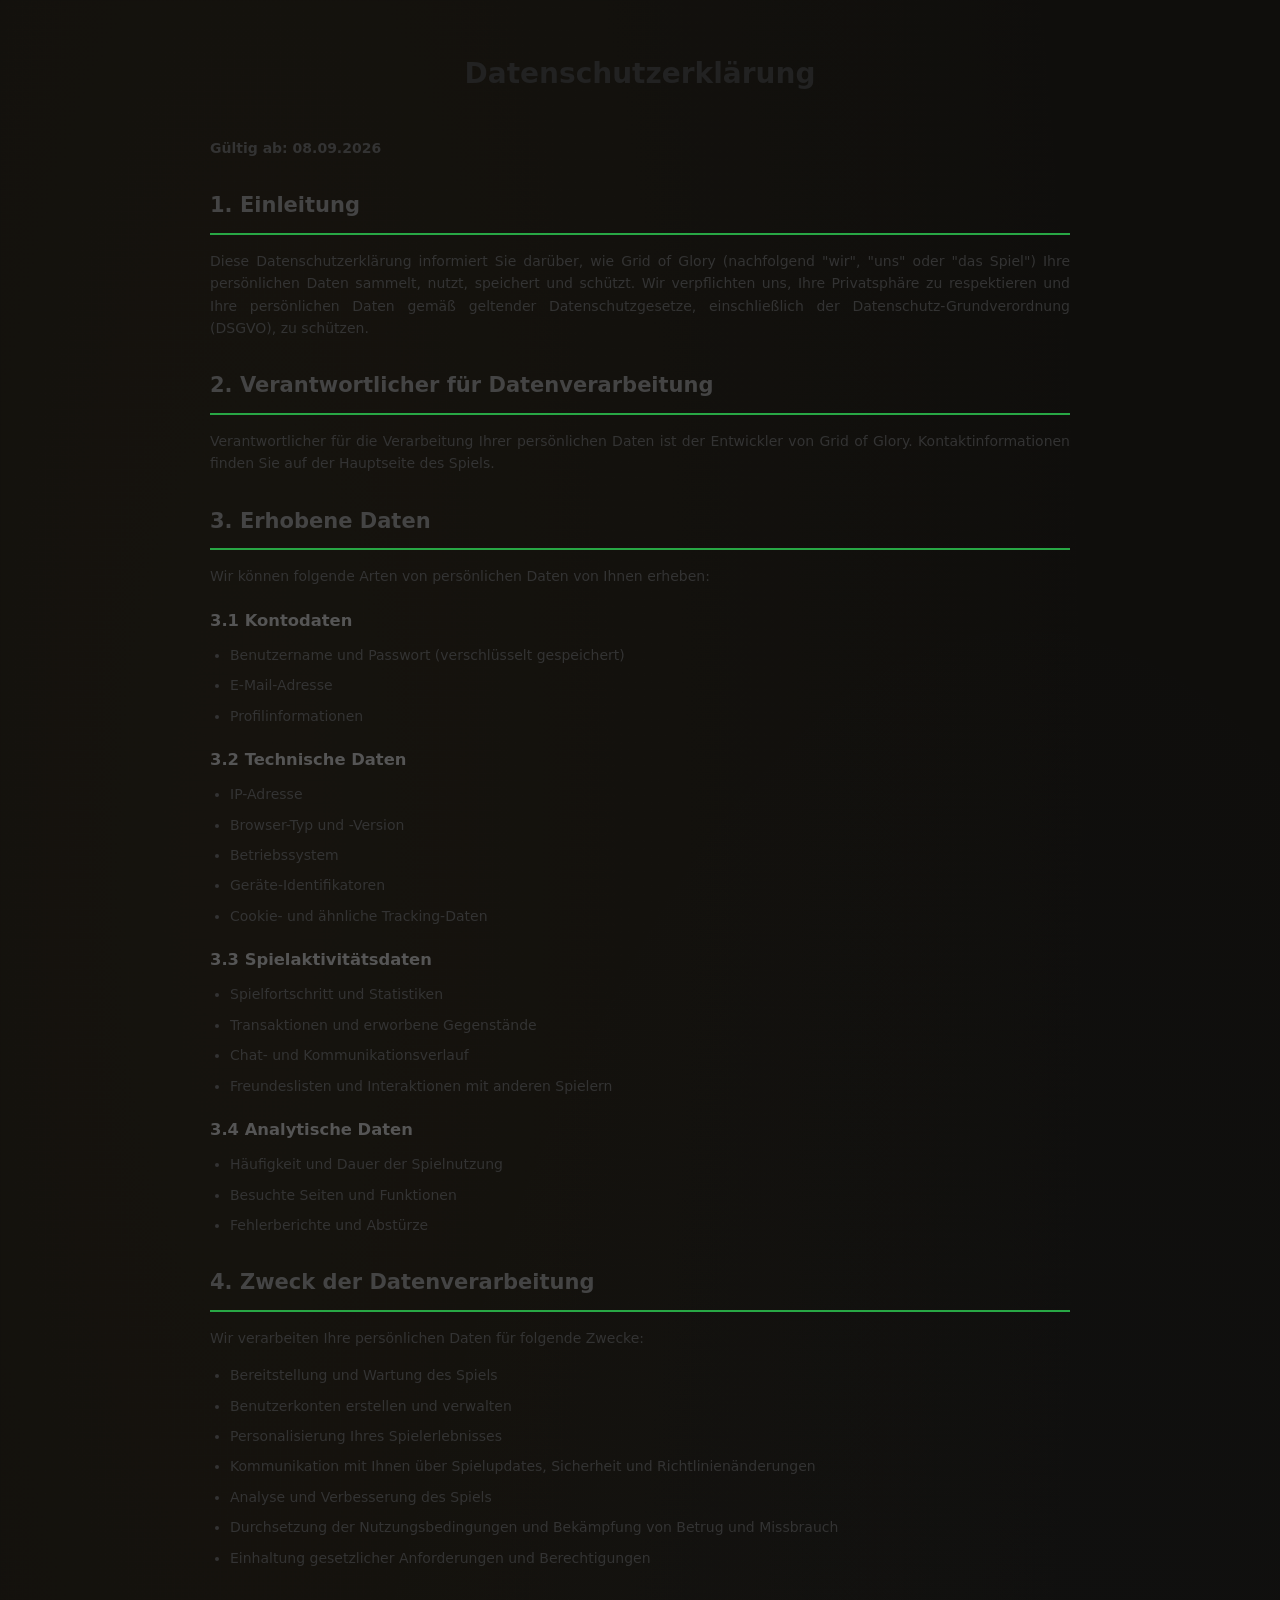
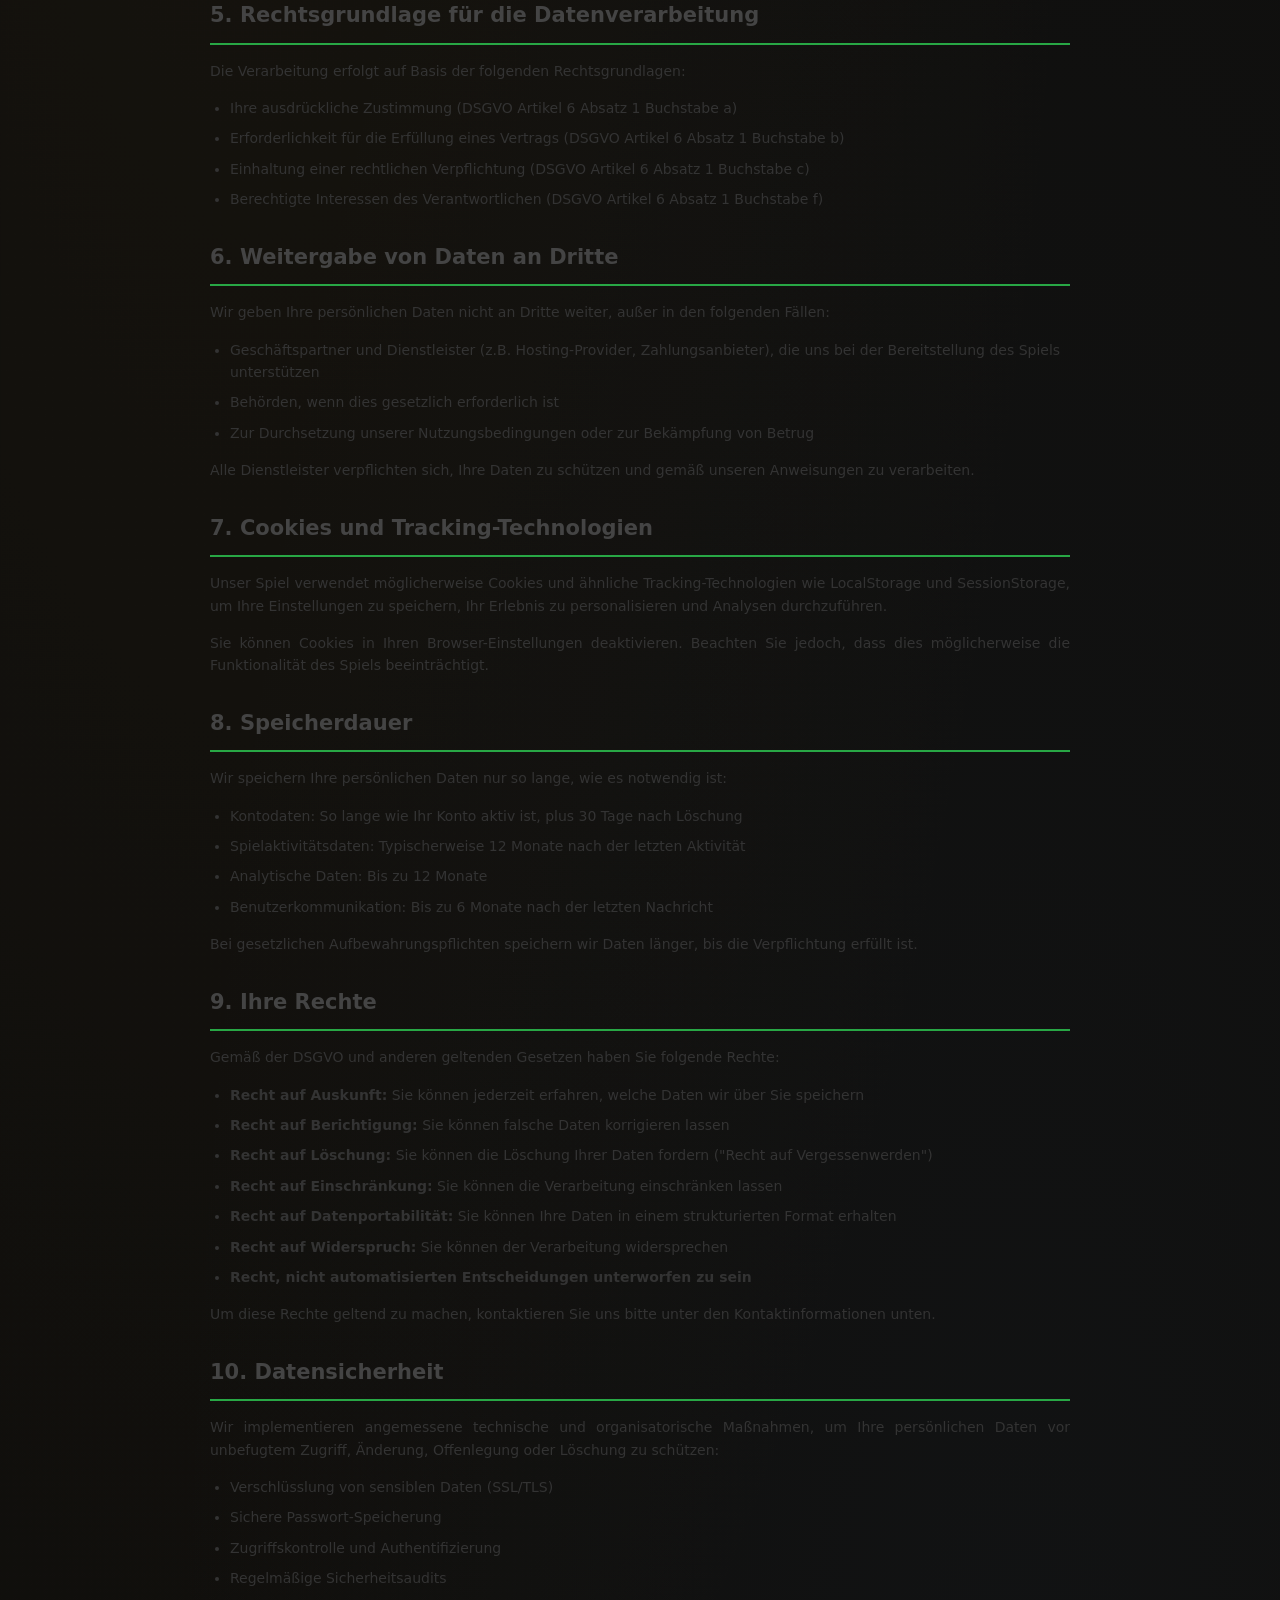
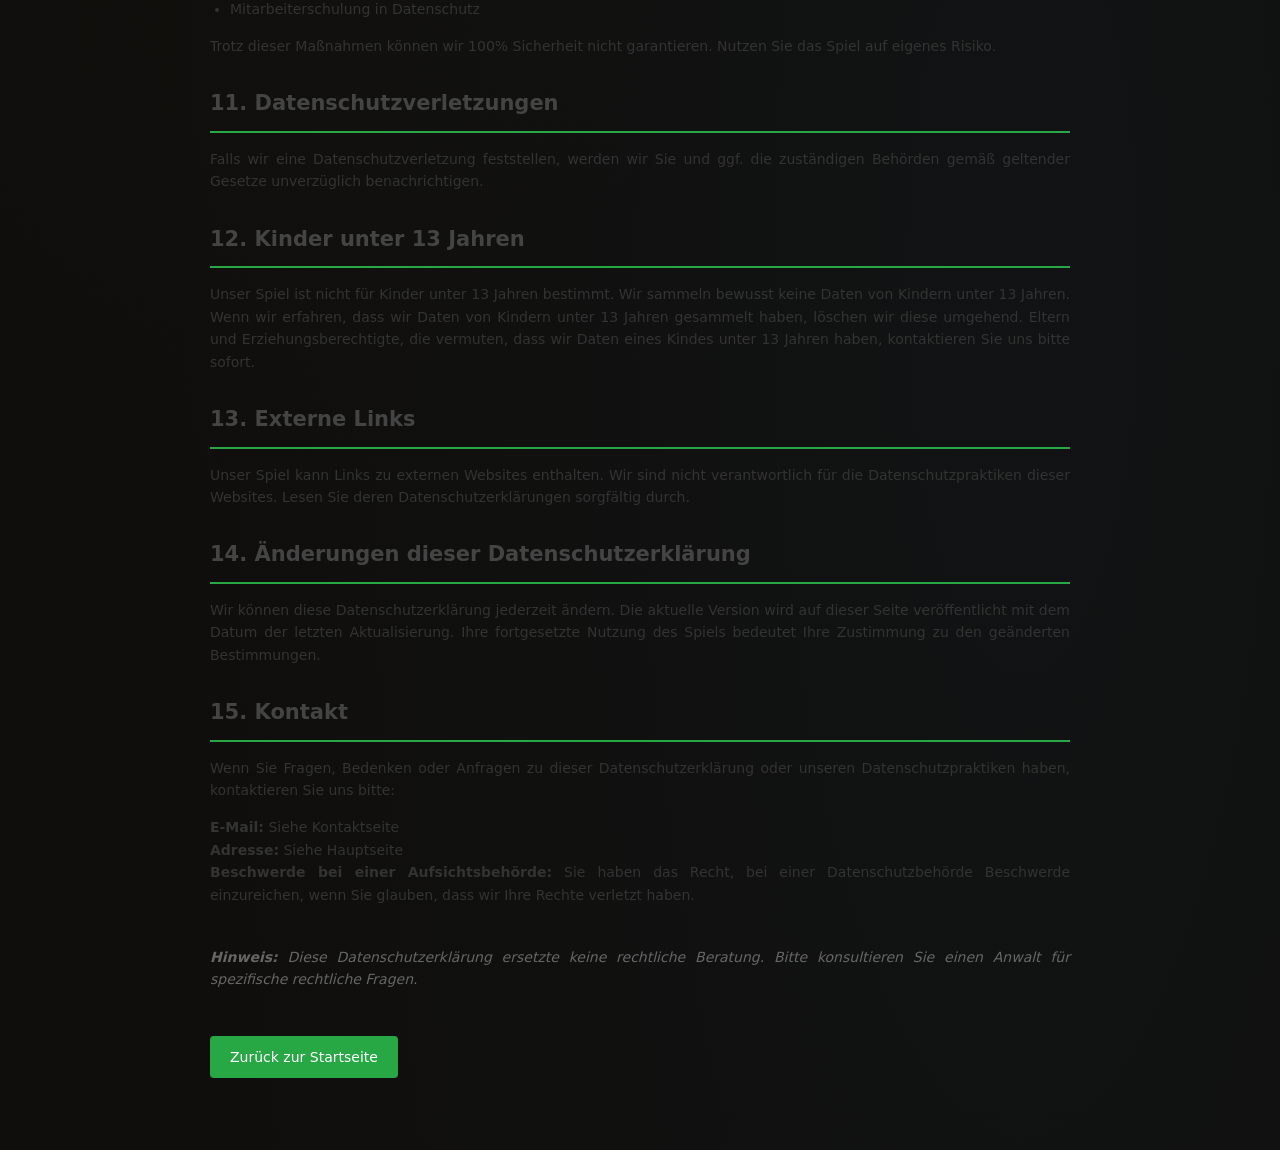
==== datenschutz.html @ 7dffd203 "Datenschutz- und Nutzungsbedingungen hinzugefügt" ====
<!DOCTYPE html>
<html lang="de">
<head>
    <meta charset="UTF-8">
    <meta name="viewport" content="width=device-width, initial-scale=1.0">
    <title>Datenschutz - Grid of Glory</title>
    <link rel="stylesheet" href="style.css">
    <style>
        .privacy-container {
            max-width: 900px;
            margin: 0 auto;
            padding: 40px 20px;
            line-height: 1.6;
            color: #333;
        }
        .privacy-container h1 {
            text-align: center;
            margin-bottom: 40px;
            color: #222;
        }
        .privacy-container h2 {
            margin-top: 30px;
            margin-bottom: 15px;
            color: #444;
            border-bottom: 2px solid #28a745;
            padding-bottom: 10px;
        }
        .privacy-container h3 {
            margin-top: 20px;
            margin-bottom: 10px;
            color: #555;
        }
        .privacy-container p {
            margin-bottom: 15px;
            text-align: justify;
        }
        .privacy-container ul {
            margin-left: 20px;
            margin-bottom: 15px;
        }
        .privacy-container li {
            margin-bottom: 8px;
        }
        .back-link {
            display: inline-block;
            margin-top: 30px;
            padding: 10px 20px;
            background-color: #28a745;
            color: white;
            text-decoration: none;
            border-radius: 4px;
            text-align: center;
        }
        .back-link:hover {
            background-color: #218838;
        }
    </style>
</head>
<body>
    <div class="privacy-container">
        <h1>Datenschutzerklärung</h1>
        <p><strong>Gültig ab: 08.09.2026</strong></p>

        <h2>1. Einleitung</h2>
        <p>
            Diese Datenschutzerklärung informiert Sie darüber, wie Grid of Glory (nachfolgend "wir", "uns" oder "das Spiel") 
            Ihre persönlichen Daten sammelt, nutzt, speichert und schützt. Wir verpflichten uns, Ihre Privatsphäre zu 
            respektieren und Ihre persönlichen Daten gemäß geltender Datenschutzgesetze, einschließlich der 
            Datenschutz-Grundverordnung (DSGVO), zu schützen.
        </p>

        <h2>2. Verantwortlicher für Datenverarbeitung</h2>
        <p>
            Verantwortlicher für die Verarbeitung Ihrer persönlichen Daten ist der Entwickler von Grid of Glory. 
            Kontaktinformationen finden Sie auf der Hauptseite des Spiels.
        </p>

        <h2>3. Erhobene Daten</h2>
        <p>Wir können folgende Arten von persönlichen Daten von Ihnen erheben:</p>

        <h3>3.1 Kontodaten</h3>
        <ul>
            <li>Benutzername und Passwort (verschlüsselt gespeichert)</li>
            <li>E-Mail-Adresse</li>
            <li>Profilinformationen</li>
        </ul>

        <h3>3.2 Technische Daten</h3>
        <ul>
            <li>IP-Adresse</li>
            <li>Browser-Typ und -Version</li>
            <li>Betriebssystem</li>
            <li>Geräte-Identifikatoren</li>
            <li>Cookie- und ähnliche Tracking-Daten</li>
        </ul>

        <h3>3.3 Spielaktivitätsdaten</h3>
        <ul>
            <li>Spielfortschritt und Statistiken</li>
            <li>Transaktionen und erworbene Gegenstände</li>
            <li>Chat- und Kommunikationsverlauf</li>
            <li>Freundeslisten und Interaktionen mit anderen Spielern</li>
        </ul>

        <h3>3.4 Analytische Daten</h3>
        <ul>
            <li>Häufigkeit und Dauer der Spielnutzung</li>
            <li>Besuchte Seiten und Funktionen</li>
            <li>Fehlerberichte und Abstürze</li>
        </ul>

        <h2>4. Zweck der Datenverarbeitung</h2>
        <p>Wir verarbeiten Ihre persönlichen Daten für folgende Zwecke:</p>
        <ul>
            <li>Bereitstellung und Wartung des Spiels</li>
            <li>Benutzerkonten erstellen und verwalten</li>
            <li>Personalisierung Ihres Spielerlebnisses</li>
            <li>Kommunikation mit Ihnen über Spielupdates, Sicherheit und Richtlinienänderungen</li>
            <li>Analyse und Verbesserung des Spiels</li>
            <li>Durchsetzung der Nutzungsbedingungen und Bekämpfung von Betrug und Missbrauch</li>
            <li>Einhaltung gesetzlicher Anforderungen und Berechtigungen</li>
        </ul>

        <h2>5. Rechtsgrundlage für die Datenverarbeitung</h2>
        <p>Die Verarbeitung erfolgt auf Basis der folgenden Rechtsgrundlagen:</p>
        <ul>
            <li>Ihre ausdrückliche Zustimmung (DSGVO Artikel 6 Absatz 1 Buchstabe a)</li>
            <li>Erforderlichkeit für die Erfüllung eines Vertrags (DSGVO Artikel 6 Absatz 1 Buchstabe b)</li>
            <li>Einhaltung einer rechtlichen Verpflichtung (DSGVO Artikel 6 Absatz 1 Buchstabe c)</li>
            <li>Berechtigte Interessen des Verantwortlichen (DSGVO Artikel 6 Absatz 1 Buchstabe f)</li>
        </ul>

        <h2>6. Weitergabe von Daten an Dritte</h2>
        <p>
            Wir geben Ihre persönlichen Daten nicht an Dritte weiter, außer in den folgenden Fällen:
        </p>
        <ul>
            <li>Geschäftspartner und Dienstleister (z.B. Hosting-Provider, Zahlungsanbieter), die uns bei der Bereitstellung des Spiels unterstützen</li>
            <li>Behörden, wenn dies gesetzlich erforderlich ist</li>
            <li>Zur Durchsetzung unserer Nutzungsbedingungen oder zur Bekämpfung von Betrug</li>
        </ul>
        <p>
            Alle Dienstleister verpflichten sich, Ihre Daten zu schützen und gemäß unseren Anweisungen zu verarbeiten.
        </p>

        <h2>7. Cookies und Tracking-Technologien</h2>
        <p>
            Unser Spiel verwendet möglicherweise Cookies und ähnliche Tracking-Technologien wie LocalStorage und SessionStorage, 
            um Ihre Einstellungen zu speichern, Ihr Erlebnis zu personalisieren und Analysen durchzuführen.
        </p>
        <p>
            Sie können Cookies in Ihren Browser-Einstellungen deaktivieren. Beachten Sie jedoch, dass dies möglicherweise 
            die Funktionalität des Spiels beeinträchtigt.
        </p>

        <h2>8. Speicherdauer</h2>
        <p>
            Wir speichern Ihre persönlichen Daten nur so lange, wie es notwendig ist:
        </p>
        <ul>
            <li>Kontodaten: So lange wie Ihr Konto aktiv ist, plus 30 Tage nach Löschung</li>
            <li>Spielaktivitätsdaten: Typischerweise 12 Monate nach der letzten Aktivität</li>
            <li>Analytische Daten: Bis zu 12 Monate</li>
            <li>Benutzerkommunikation: Bis zu 6 Monate nach der letzten Nachricht</li>
        </ul>
        <p>
            Bei gesetzlichen Aufbewahrungspflichten speichern wir Daten länger, bis die Verpflichtung erfüllt ist.
        </p>

        <h2>9. Ihre Rechte</h2>
        <p>
            Gemäß der DSGVO und anderen geltenden Gesetzen haben Sie folgende Rechte:
        </p>
        <ul>
            <li><strong>Recht auf Auskunft:</strong> Sie können jederzeit erfahren, welche Daten wir über Sie speichern</li>
            <li><strong>Recht auf Berichtigung:</strong> Sie können falsche Daten korrigieren lassen</li>
            <li><strong>Recht auf Löschung:</strong> Sie können die Löschung Ihrer Daten fordern ("Recht auf Vergessenwerden")</li>
            <li><strong>Recht auf Einschränkung:</strong> Sie können die Verarbeitung einschränken lassen</li>
            <li><strong>Recht auf Datenportabilität:</strong> Sie können Ihre Daten in einem strukturierten Format erhalten</li>
            <li><strong>Recht auf Widerspruch:</strong> Sie können der Verarbeitung widersprechen</li>
            <li><strong>Recht, nicht automatisierten Entscheidungen unterworfen zu sein</strong></li>
        </ul>
        <p>
            Um diese Rechte geltend zu machen, kontaktieren Sie uns bitte unter den Kontaktinformationen unten.
        </p>

        <h2>10. Datensicherheit</h2>
        <p>
            Wir implementieren angemessene technische und organisatorische Maßnahmen, um Ihre persönlichen Daten 
            vor unbefugtem Zugriff, Änderung, Offenlegung oder Löschung zu schützen:
        </p>
        <ul>
            <li>Verschlüsslung von sensiblen Daten (SSL/TLS)</li>
            <li>Sichere Passwort-Speicherung</li>
            <li>Zugriffskontrolle und Authentifizierung</li>
            <li>Regelmäßige Sicherheitsaudits</li>
            <li>Mitarbeiterschulung in Datenschutz</li>
        </ul>
        <p>
            Trotz dieser Maßnahmen können wir 100% Sicherheit nicht garantieren. Nutzen Sie das Spiel auf eigenes Risiko.
        </p>

        <h2>11. Datenschutzverletzungen</h2>
        <p>
            Falls wir eine Datenschutzverletzung feststellen, werden wir Sie und ggf. die zuständigen Behörden 
            gemäß geltender Gesetze unverzüglich benachrichtigen.
        </p>

        <h2>12. Kinder unter 13 Jahren</h2>
        <p>
            Unser Spiel ist nicht für Kinder unter 13 Jahren bestimmt. Wir sammeln bewusst keine Daten von Kindern unter 13 Jahren. 
            Wenn wir erfahren, dass wir Daten von Kindern unter 13 Jahren gesammelt haben, löschen wir diese umgehend. 
            Eltern und Erziehungsberechtigte, die vermuten, dass wir Daten eines Kindes unter 13 Jahren haben, 
            kontaktieren Sie uns bitte sofort.
        </p>

        <h2>13. Externe Links</h2>
        <p>
            Unser Spiel kann Links zu externen Websites enthalten. Wir sind nicht verantwortlich für die Datenschutzpraktiken 
            dieser Websites. Lesen Sie deren Datenschutzerklärungen sorgfältig durch.
        </p>

        <h2>14. Änderungen dieser Datenschutzerklärung</h2>
        <p>
            Wir können diese Datenschutzerklärung jederzeit ändern. Die aktuelle Version wird auf dieser Seite veröffentlicht 
            mit dem Datum der letzten Aktualisierung. Ihre fortgesetzte Nutzung des Spiels bedeutet Ihre Zustimmung 
            zu den geänderten Bestimmungen.
        </p>

        <h2>15. Kontakt</h2>
        <p>
            Wenn Sie Fragen, Bedenken oder Anfragen zu dieser Datenschutzerklärung oder unseren Datenschutzpraktiken haben, 
            kontaktieren Sie uns bitte:
        </p>
        <p>
            <strong>E-Mail:</strong> Siehe Kontaktseite<br>
            <strong>Adresse:</strong> Siehe Hauptseite<br>
            <strong>Beschwerde bei einer Aufsichtsbehörde:</strong> Sie haben das Recht, bei einer Datenschutzbehörde 
            Beschwerde einzureichen, wenn Sie glauben, dass wir Ihre Rechte verletzt haben.
        </p>

        <p style="margin-top: 40px; font-style: italic; color: #666;">
            <strong>Hinweis:</strong> Diese Datenschutzerklärung ersetzte keine rechtliche Beratung. 
            Bitte konsultieren Sie einen Anwalt für spezifische rechtliche Fragen.
        </p>

        <a href="index.html" class="back-link">Zurück zur Startseite</a>
    </div>
</body>
</html>
---- style.css ----
/* ═══════════════════════════════════════════════════════
   GRID OF GLORY — style.css
   Dark Fantasy Theme, Mobile-First
════════════════════════════════════════════════════════ */

/* ── RESET & BASE ─────────────────────────────────────── */
*, *::before, *::after {
  box-sizing: border-box;
  margin: 0;
  padding: 0;
}

html, body {
  min-height: 100vh;
  background: #0f0e0c;
  background-image:
    radial-gradient(ellipse at 20% 20%, rgba(200,151,58,0.04) 0%, transparent 60%),
    radial-gradient(ellipse at 80% 80%, rgba(58,96,144,0.06) 0%, transparent 60%);
  color: #e8e0d0;
  font-family: 'Segoe UI', system-ui, -apple-system, sans-serif;
  font-size: 14px;
  line-height: 1.5;
}

body {
  padding: 12px;
  padding-bottom: 32px;
}

h2.sr-only {
  position: absolute; width: 1px; height: 1px;
  overflow: hidden; clip: rect(0,0,0,0);
}


/* ═══════════════════════════════════════════════════════
   CARDS & LAYOUT
════════════════════════════════════════════════════════ */

.card {
  background: #1a1814;
  border: 1px solid #3a3630;
  border-radius: 14px;
  padding: 14px 16px;
  box-shadow: 0 2px 8px rgba(0,0,0,0.4);
}

.card h3 {
  font-size: 12px;
  font-weight: 600;
  text-transform: uppercase;
  letter-spacing: 0.08em;
  color: #c8973a;
  margin-bottom: 8px;
}

.layout {
  display: flex;
  gap: 12px;
  align-items: flex-start;
  flex-wrap: wrap;
}

.left-col {
  display: flex;
  flex-direction: column;
  gap: 10px;
  flex: 0 0 auto;
}

.sidebar {
  flex: 1 1 220px;
  min-width: 200px;
  max-width: 300px;
  display: flex;
  flex-direction: column;
  gap: 10px;
}

/* Mobile: sidebar unter dem Brett */
@media (max-width: 680px) {
  .layout { flex-direction: column; }
  .sidebar { max-width: 100%; width: 100%; }
  .left-col { width: 100%; align-items: center; }
}

.sr-row {
  display: flex;
  justify-content: space-between;
  align-items: center;
  font-size: 11px;
  color: #9a9080;
  padding: 3px 0;
  border-bottom: 1px solid rgba(255,255,255,0.03);
}
.sr-row:last-child { border-bottom: none; }
.sr-row span:last-child {
  color: #e8e0d0;
  font-weight: 500;
}


/* ═══════════════════════════════════════════════════════
   BOARD
════════════════════════════════════════════════════════ */

#board-wrap {
  line-height: 0;
  border-radius: 8px;
  overflow: hidden;
  box-shadow: 0 4px 24px rgba(0,0,0,0.6);
  border: 2px solid #4a4540;
}

.board-grid {
  display: inline-grid;
}

.cell {
  width: 40px;
  height: 40px;
  display: flex;
  align-items: center;
  justify-content: center;
  cursor: pointer;
  position: relative;
  font-size: 16px;
  user-select: none;
  transition: filter 0.1s;
}

/* Mobile: kleinere Zellen */
@media (max-width: 480px) {
  .cell { width: 32px; height: 32px; font-size: 13px; }
}

.cell.c-light { background: #2a2620; }
.cell.c-dark  { background: #221e18; }

.cell.t-wall  { background: #111 !important; cursor: default; }
.cell.t-cover { background: #1a3020 !important; }
.cell.t-water { background: #0e2035 !important; cursor: default; }

.cell.hl-move { background: #1a2e45 !important; box-shadow: inset 0 0 0 1.5px #3a6090; }
.cell.hl-atk  { background: #3a1a1a !important; box-shadow: inset 0 0 0 1.5px #c04040; }
.cell.hl-sel  { box-shadow: inset 0 0 0 2.5px #c8973a !important; z-index: 2; }

/* DEPLOYMENT ZONES */
.cell.deployment-zone-a { background: rgba(58, 96, 144, 0.2) !important; }
.cell.deployment-zone-b { background: rgba(192, 64, 64, 0.2) !important; }

.cell:hover:not(.t-wall):not(.t-water) { filter: brightness(1.3); }

/* Unit circle */
.unit {
  width: 30px;
  height: 30px;
  border-radius: 50%;
  display: flex;
  align-items: center;
  justify-content: center;
  font-size: 14px;
  border: 2px solid;
  position: relative;
  box-shadow: 0 2px 6px rgba(0,0,0,0.5);
  transition: transform 0.15s;
}
@media (max-width: 480px) {
  .unit { width: 24px; height: 24px; font-size: 11px; }
}
.unit.spent { opacity: .35; filter: grayscale(0.5); }

.hp-bar {
  position: absolute;
  bottom: -5px;
  left: 50%;
  transform: translateX(-50%);
  width: 26px;
  height: 3px;
  background: rgba(0,0,0,0.5);
  border-radius: 2px;
  overflow: hidden;
}
@media (max-width: 480px) {
  .hp-bar { width: 20px; bottom: -4px; }
}
.hp-fill {
  height: 100%;
  background: linear-gradient(90deg, #4a7a3a, #6aaa5a);
  border-radius: 2px;
  transition: width .3s;
}


/* ═══════════════════════════════════════════════════════
   BUTTONS
════════════════════════════════════════════════════════ */

.big-btn {
  width: 100%;
  padding: 12px 16px;
  border-radius: 8px;
  border: 1px solid transparent;
  color: #fff;
  font-size: 13px;
  font-weight: 600;
  cursor: pointer;
  margin-top: 8px;
  letter-spacing: 0.02em;
  transition: filter 0.15s, transform 0.1s;
  text-shadow: 0 1px 2px rgba(0,0,0,0.4);
}
.big-btn:hover:not(:disabled) { filter: brightness(1.1); transform: translateY(-1px); }
.big-btn:active:not(:disabled) { transform: translateY(0); }
.big-btn:disabled { opacity: .35; cursor: default; }

.pb {
  font-size: 12px;
  padding: 10px 14px;
  border-radius: 8px;
  border: 1.5px solid #4a4540;
  background: #211f1a;
  color: #9a9080;
  cursor: pointer;
  transition: all 0.15s;
  font-weight: 600;
  flex: 1;
  text-transform: uppercase;
  letter-spacing: 0.05em;
  box-shadow: 0 2px 6px rgba(0,0,0,0.3);
}
.pb:hover:not(:disabled) {
  background: #2a2820;
  border-color: #9a9080;
  color: #e8e0d0;
  transform: translateY(-2px);
  box-shadow: 0 4px 12px rgba(0,0,0,0.5);
}
.pb.active {
  background: linear-gradient(135deg, rgba(58,96,144,0.4), rgba(58,96,144,0.2));
  color: #e8b84a;
  border-color: #5080b0;
  box-shadow: 0 4px 12px rgba(58,96,144,0.4);
  font-weight: 700;
}
.pb.active:hover:not(:disabled) {
  background: linear-gradient(135deg, rgba(58,96,144,0.5), rgba(58,96,144,0.3));
  box-shadow: 0 6px 16px rgba(58,96,144,0.5);
}
.pb:disabled { opacity: .35; cursor: default; }

.act-btn {
  width: 100%;
  padding: 8px 10px;
  border-radius: 8px;
  border: 1px solid #3a3630;
  background: #211f1a;
  color: #e8e0d0;
  font-size: 11px;
  cursor: pointer;
  text-align: left;
  margin-bottom: 4px;
  display: block;
  transition: all 0.15s;
  line-height: 1.4;
}
.act-btn:hover:not(:disabled) {
  background: #2a2820;
  border-color: #4a4540;
}
.act-btn:disabled { opacity: .35; cursor: default; }
.act-btn.atk {
  border-color: rgba(192,64,64,0.4);
  color: #e07060;
}
.act-btn.atk:hover {
  background: rgba(192,64,64,0.12);
  border-color: #c04040;
}
.act-btn.roll-a {
  background: linear-gradient(135deg, #8a2020, #c04040);
  color: #fff;
  border-color: #c04040;
  font-weight: 600;
  font-size: 13px;
  padding: 14px 12px;
  margin-bottom: 8px;
  text-align: center;
  box-shadow: 0 4px 12px rgba(192,64,64,0.4);
  line-height: 1.3;
  animation: pulse-dice 2s infinite;
}
.act-btn.roll-a:hover:not(:disabled) {
  box-shadow: 0 6px 16px rgba(192,64,64,0.6);
  transform: translateY(-2px);
}
.act-btn.roll-d {
  background: linear-gradient(135deg, #1e3a5a, #3a6090);
  color: #fff;
  border-color: #3a6090;
  font-weight: 600;
  font-size: 13px;
  padding: 14px 12px;
  margin-bottom: 8px;
  text-align: center;
  box-shadow: 0 4px 12px rgba(58,96,144,0.4);
  line-height: 1.3;
  animation: pulse-dice 2s infinite;
}
.act-btn.roll-d:hover:not(:disabled) {
  box-shadow: 0 6px 16px rgba(58,96,144,0.6);
  transform: translateY(-2px);
}

@keyframes pulse-dice {
  0%, 100% { box-shadow: 0 4px 12px rgba(255,255,255,0.1); }
  50% { box-shadow: 0 4px 20px rgba(255,255,255,0.25); }
}


/* ═══════════════════════════════════════════════════════
   LOG
════════════════════════════════════════════════════════ */

.log-box {
  background: rgba(0,0,0,0.3);
  border: 1px solid #3a3630;
  border-radius: 8px;
  padding: 6px 8px;
  height: 110px;
  overflow-y: auto;
  font-size: 11px;
  scrollbar-width: thin;
  scrollbar-color: #4a4540 transparent;
}
.log-box::-webkit-scrollbar { width: 4px; }
.log-box::-webkit-scrollbar-thumb { background: #4a4540; border-radius: 2px; }

.le {
  padding: 2px 0;
  border-bottom: 1px solid rgba(255,255,255,0.03);
  line-height: 1.4;
}
.le:last-child { border-bottom: none; }
.le.hit { color: #e06050; }
.le.mov { color: #5080b0; }
.le.mis { color: #6a6058; }
.le.kil { color: #6aaa5a; font-weight: 600; }
.le.sys { color: #6a6058; font-style: italic; }
.le.cov { color: #50a080; }


/* ═══════════════════════════════════════════════════════
   SIDEBAR TABS
════════════════════════════════════════════════════════ */

.sidebar-tabs-container {
  padding: 0 !important;
  display: flex;
  flex-direction: column;
}

.sidebar-tabs {
  display: flex;
  gap: 2px;
  background: rgba(0,0,0,0.2);
  padding: 2px;
  border-radius: 8px 8px 0 0;
  border-bottom: 1px solid #3a3630;
}

.sidebar-tab {
  flex: 1;
  padding: 8px 12px;
  background: transparent;
  border: none;
  border-radius: 0;
  color: #6a6058;
  font-size: 11px;
  font-weight: 600;
  cursor: pointer;
  transition: all 0.15s;
  text-transform: uppercase;
  letter-spacing: 0.05em;
}
.sidebar-tab:hover {
  color: #e8e0d0;
  background: rgba(255,255,255,0.05);
}
.sidebar-tab.active {
  background: #1a1814;
  color: #c8973a;
  border-bottom: 2px solid #c8973a;
}

.sidebar-tab-content {
  display: none;
  padding: 12px 14px;
}
.sidebar-tab-content.active {
  display: block;
}

#unit-card h3,
#tab-actions h3,
#tab-log h3 {
  font-size: 11px;
  font-weight: 600;
  text-transform: uppercase;
  letter-spacing: 0.08em;
  color: #c8973a;
  margin-bottom: 6px;
}

/* Kompaktere Unit-Card Info */
#unit-card .sr-row {
  font-size: 10px;
  padding: 2px 0;
  margin-bottom: 2px;
}


/* ═══════════════════════════════════════════════════════
   BOTTOM ACTION BAR (Mobile)
════════════════════════════════════════════════════════ */

.bottom-action-bar {
  display: none;
  position: fixed;
  bottom: 0;
  left: 0;
  right: 0;
  background: linear-gradient(180deg, rgba(26,24,20,0.8), rgba(26,24,20,0.95));
  border-top: 2px solid #4a4540;
  backdrop-filter: blur(10px);
  padding: 8px 12px;
  z-index: 999;
  gap: 8px;
  flex-wrap: wrap;
}

@media (max-width: 680px) {
  .bottom-action-bar {
    display: flex;
  }
  body {
    padding-bottom: 100px;
  }
}

.action-icon-btn {
  flex: 1;
  min-width: 80px;
  padding: 10px 8px;
  border-radius: 8px;
  border: 1px solid #4a4540;
  background: #211f1a;
  color: #e8e0d0;
  font-size: 10px;
  font-weight: 600;
  cursor: pointer;
  display: flex;
  flex-direction: column;
  align-items: center;
  gap: 4px;
  transition: all 0.15s;
  text-transform: uppercase;
  letter-spacing: 0.05em;
}
.action-icon-btn:hover:not(:disabled) {
  background: #2a2820;
  transform: translateY(-2px);
  border-color: #3a3630;
}
.action-icon-btn:disabled {
  opacity: 0.4;
  cursor: default;
}
.action-icon-btn.primary {
  background: linear-gradient(135deg, #8a6520, #c8973a);
  border-color: #c8973a;
  font-weight: 700;
  font-size: 11px;
}
.action-icon-btn.primary:hover:not(:disabled) {
  background: linear-gradient(135deg, #9a7530, #d8a84a);
  border-color: #e8b84a;
}


/* ═══════════════════════════════════════════════════════
   DICE
════════════════════════════════════════════════════════ */

.dice-panel {
  background: rgba(0,0,0,0.3);
  border: 1px solid #3a3630;
  border-radius: 8px;
  padding: 10px;
  margin-bottom: 8px;
}
.dice-title {
  font-size: 11px;
  color: #9a9080;
  margin-bottom: 8px;
  line-height: 1.5;
}
.dice-row {
  display: flex;
  gap: 6px;
  flex-wrap: wrap;
  margin-bottom: 8px;
}
.die {
  width: 32px;
  height: 32px;
  border-radius: 6px;
  display: flex;
  align-items: center;
  justify-content: center;
  font-size: 16px;
  font-weight: 700;
  border: 1.5px solid #4a4540;
  background: #211f1a;
  color: #9a9080;
  box-shadow: inset 0 1px 0 rgba(255,255,255,0.05);
}
.die.ok {
  background: rgba(74,122,58,0.2);
  border-color: #4a7a3a;
  color: #6aaa5a;
}
.die.no {
  background: rgba(0,0,0,0.2);
  color: #6a6058;
}

.cov-badge {
  display: inline-block;
  background: rgba(80,160,128,0.15);
  color: #50a080;
  border: 1px solid rgba(80,160,128,0.3);
  border-radius: 4px;
  font-size: 10px;
  padding: 1px 6px;
  margin-left: 4px;
}


/* ═══════════════════════════════════════════════════════
   LEGEND
════════════════════════════════════════════════════════ */

.legend-row {
  display: flex;
  gap: 10px;
  flex-wrap: wrap;
  font-size: 10px;
  color: #9a9080;
  align-items: center;
}
.leg { display: flex; align-items: center; gap: 4px; }
.leg-sq {
  width: 12px; height: 12px;
  border-radius: 3px;
  border: 1px solid rgba(255,255,255,0.1);
}


/* ═══════════════════════════════════════════════════════
   PHASE BAR
════════════════════════════════════════════════════════ */

#phase-bar {
  display: flex;
  gap: 6px;
  margin-bottom: 12px;
}

/* Auf Mobile: Phase-Bar verstecken (Bottom Action Bar zeigt sie) */
@media (max-width: 680px) {
  #phase-bar {
    display: none;
  }
}

#turn-label {
  font-size: 13px;
  font-weight: 600;
}


/* ═══════════════════════════════════════════════════════
   LOBBY SCREEN
════════════════════════════════════════════════════════ */

#screen-lobby .card {
  max-width: 420px;
  margin: 0 auto;
}

#screen-lobby h3 {
  font-size: 22px;
  font-weight: 700;
  color: #e8b84a;
  text-shadow: 0 0 20px rgba(200,151,58,0.3);
  letter-spacing: 0.05em;
  margin-bottom: 4px !important;
  text-transform: none;
}

.lobby-subtitle {
  font-size: 12px;
  color: #6a6058;
  margin-bottom: 20px;
}

.lobby-divider {
  display: flex;
  align-items: center;
  gap: 10px;
  font-size: 11px;
  color: #6a6058;
  margin: 12px 0;
}
.lobby-divider::before,
.lobby-divider::after {
  content: '';
  flex: 1;
  height: 1px;
  background: #3a3630;
}

.join-row {
  display: flex;
  gap: 8px;
  margin-top: 4px;
}

#room-input {
  flex: 1;
  padding: 10px 12px;
  border-radius: 8px;
  border: 1px solid #4a4540;
  background: #2a2720;
  color: #e8e0d0;
  font-size: 14px;
  letter-spacing: 3px;
  text-transform: uppercase;
  font-weight: 600;
  outline: none;
  transition: border-color 0.2s;
}
#room-input:focus { border-color: #8a6520; }
#room-input::placeholder { letter-spacing: 1px; font-weight: 400; color: #6a6058; }

#join-error {
  margin-top: 8px;
  font-size: 12px;
  color: #e05050;
  padding: 6px 10px;
  background: rgba(192,64,64,0.1);
  border-radius: 8px;
  border: 1px solid rgba(192,64,64,0.2);
}


/* ═══════════════════════════════════════════════════════
   WAITING SCREENS
════════════════════════════════════════════════════════ */

#screen-waiting .card,
#screen-waiting-map .card {
  max-width: 420px;
  margin: 0 auto;
  text-align: center;
}

.room-code-box {
  background: rgba(0,0,0,0.3);
  border: 1px solid #4a4540;
  border-radius: 14px;
  padding: 20px;
  margin: 12px 0;
}

#waiting-code {
  font-size: 38px;
  font-weight: 800;
  letter-spacing: 8px;
  color: #e8b84a;
  font-family: 'Courier New', monospace;
  text-shadow: 0 0 20px rgba(200,151,58,0.4);
}

.wait-hint {
  font-size: 12px;
  color: #6a6058;
  margin-bottom: 12px;
}

.pulse-row {
  display: flex;
  align-items: center;
  justify-content: center;
  gap: 8px;
  font-size: 12px;
  color: #9a9080;
  margin: 12px 0;
}

.pulse-dot {
  width: 8px; height: 8px;
  border-radius: 50%;
  background: #6aaa5a;
  animation: pulse 1.5s infinite;
}

#waiting-map-factions {
  font-size: 15px;
  font-weight: 600;
  line-height: 1.8;
  margin-bottom: 12px;
}


/* ═══════════════════════════════════════════════════════
   FACTION SCREEN
════════════════════════════════════════════════════════ */

#screen-faction .card {
  max-width: 560px;
  margin: 0 auto;
}

.step-label {
  font-size: 11px;
  font-weight: 600;
  text-transform: uppercase;
  letter-spacing: 0.1em;
  color: #c8973a;
  margin-bottom: 10px;
}

.faction-grid {
  display: grid;
  grid-template-columns: 1fr 1fr;
  gap: 10px;
  margin-bottom: 12px;
}
@media (max-width: 480px) {
  .faction-grid { grid-template-columns: 1fr; }
}

.faction-card {
  border: 2px solid #3a3630;
  border-radius: 14px;
  padding: 12px;
  cursor: pointer;
  transition: border-color 0.15s, background 0.15s, transform 0.1s;
  background: #211f1a;
}
.faction-card:hover {
  border-color: #4a4540;
  transform: translateY(-1px);
}
.faction-card.selected {
  border-color: #c8973a;
  background: rgba(200,151,58,0.08);
}

.faction-name {
  font-size: 13px;
  font-weight: 700;
  margin-bottom: 3px;
  color: #e8e0d0;
}
.faction-desc {
  font-size: 10px;
  color: #9a9080;
  margin-bottom: 8px;
  line-height: 1.5;
}
.faction-trait {
  font-size: 10px;
  padding: 3px 8px;
  border-radius: 4px;
  display: inline-block;
  margin-bottom: 8px;
  font-weight: 500;
}
.roster-list {
  font-size: 10px;
  color: #6a6058;
  line-height: 1.7;
  border-top: 1px solid #3a3630;
  padding-top: 6px;
  margin-top: 4px;
}

.faction-progress {
  background: rgba(0,0,0,0.3);
  border: 1px solid #3a3630;
  border-radius: 8px;
  padding: 10px 14px;
  font-size: 12px;
  margin-bottom: 12px;
  line-height: 2;
}


/* ═══════════════════════════════════════════════════════
   MAP SCREEN
════════════════════════════════════════════════════════ */

#screen-map .card {
  max-width: 520px;
  margin: 0 auto;
}

.map-tab {
  font-size: 11px;
  padding: 5px 12px;
  border-radius: 8px;
  border: 1px solid #4a4540;
  background: #211f1a;
  color: #9a9080;
  cursor: pointer;
  margin-right: 4px;
  margin-bottom: 4px;
  transition: all 0.15s;
  font-weight: 500;
}
.map-tab.active {
  background: rgba(200,151,58,0.15);
  color: #e8b84a;
  border-color: #8a6520;
}

.tool-btn {
  font-size: 11px;
  padding: 5px 10px;
  border-radius: 8px;
  border: 1px solid #4a4540;
  background: #211f1a;
  color: #9a9080;
  cursor: pointer;
  margin-right: 4px;
  margin-bottom: 4px;
  transition: all 0.15s;
}
.tool-btn.active {
  border-color: #8a6520;
  background: rgba(200,151,58,0.15);
  color: #e8b84a;
}

.size-inp {
  width: 52px;
  padding: 4px 8px;
  border-radius: 8px;
  border: 1px solid #4a4540;
  background: #2a2720;
  color: #e8e0d0;
  font-size: 12px;
  outline: none;
}
.size-inp:focus { border-color: #8a6520; }

#map-step-label {
  font-size: 11px;
  font-weight: 600;
  text-transform: uppercase;
  letter-spacing: 0.1em;
  color: #c8973a;
  margin-bottom: 10px;
}


/* ═══════════════════════════════════════════════════════
   GAME SCREEN
════════════════════════════════════════════════════════ */

#screen-game {
  padding: 4px 0;
}

#btn-back {
  font-size: 11px;
  padding: 5px 12px;
  border-radius: 8px;
  border: 1px solid #4a4540;
  background: #211f1a;
  color: #9a9080;
  cursor: pointer;
  transition: all 0.15s;
}
#btn-back:hover {
  border-color: #c04040;
  color: #e05050;
}

#unit-card h3 {
  font-size: 13px;
  text-transform: none;
  letter-spacing: 0;
  color: #e8e0d0;
}

/* Terrain icons im Board */
.cell.t-wall::before   { content: '🧱'; font-size: 16px; }
.cell.t-cover::before  { content: '🌿'; font-size: 12px; opacity: 0.6; }
.cell.t-water::before  { content: '🌊'; font-size: 14px; }


/* ═══════════════════════════════════════════════════════
   ANIMATIONS
════════════════════════════════════════════════════════ */

@keyframes pulse {
  0%   { opacity: 1; transform: scale(1); }
  50%  { opacity: 0.4; transform: scale(1.4); }
  100% { opacity: 1; transform: scale(1); }
}

@keyframes fadeIn {
  from { opacity: 0; transform: translateY(8px); }
  to   { opacity: 1; transform: translateY(0); }
}

@keyframes spin {
  from { transform: rotate(0deg); }
  to   { transform: rotate(360deg); }
}

.card {
  animation: fadeIn 0.2s ease;
}


/* ═══════════════════════════════════════════════════════
   SCROLLBAR GLOBAL
════════════════════════════════════════════════════════ */

::-webkit-scrollbar { width: 6px; height: 6px; }
::-webkit-scrollbar-track { background: transparent; }
::-webkit-scrollbar-thumb { background: #4a4540; border-radius: 3px; }
::-webkit-scrollbar-thumb:hover { background: #5a5550; }


/* ═══════════════════════════════════════════════════════
   TEAM BUILDER SCREEN
════════════════════════════════════════════════════════ */

#screen-teambuilder .card {
  max-width: 100%;
}

.teambuilder-unit-card {
  border: 2px solid #3a3630;
  border-radius: 8px;
  padding: 8px;
  background: #211f1a;
  cursor: pointer;
  transition: all 0.15s;
  text-align: center;
}

.teambuilder-unit-card:hover {
  border-color: #4a4540;
  background: #2a2820;
  transform: translateY(-2px);
}

.teambuilder-unit-card.selected {
  border-color: #c8973a;
  background: rgba(200,151,58,0.1);
}

.unit-name {
  font-size: 11px;
  font-weight: 600;
  color: #e8e0d0;
  margin-bottom: 4px;
}

.unit-stats {
  font-size: 9px;
  color: #9a9080;
  line-height: 1.4;
  margin-bottom: 6px;
  white-space: nowrap;
  overflow: hidden;
  text-overflow: ellipsis;
}

.unit-action-btn {
  width: 100%;
  padding: 4px;
  font-size: 9px;
  background: #2d5a1b;
  color: #a8d88a;
  border: 1px solid #4a8a2a;
  border-radius: 4px;
  cursor: pointer;
  transition: all 0.1s;
  font-weight: 600;
}

.unit-action-btn:hover:not(:disabled) {
  background: #3a7a2a;
  border-color: #5aaa3a;
}

.unit-action-btn:disabled {
  opacity: 0.4;
  cursor: default;
}

.team-empty {
  padding: 20px;
  text-align: center;
  color: #6a6058;
  font-size: 12px;
}

.team-list {
  background: #0f0e0c;
  border-radius: 6px;
  overflow: hidden;
}

.team-unit-item {
  display: flex;
  justify-content: space-between;
  align-items: center;
  padding: 8px;
  border-bottom: 1px solid #3a3630;
  font-size: 11px;
  color: #e8e0d0;
}

.team-unit-item:last-child {
  border-bottom: none;
}

.remove-btn {
  background: rgba(192,64,64,0.3);
  color: #e05050;
  border: 1px solid rgba(192,64,64,0.5);
  padding: 2px 6px;
  border-radius: 3px;
  cursor: pointer;
  font-size: 9px;
  font-weight: 600;
  transition: all 0.1s;
}

.remove-btn:hover {
  background: rgba(192,64,64,0.5);
  border-color: #e05050;
}

#screen-teambuilder .sidebar .card h3 {
  font-size: 14px;
  text-transform: none;
  letter-spacing: 0;
}
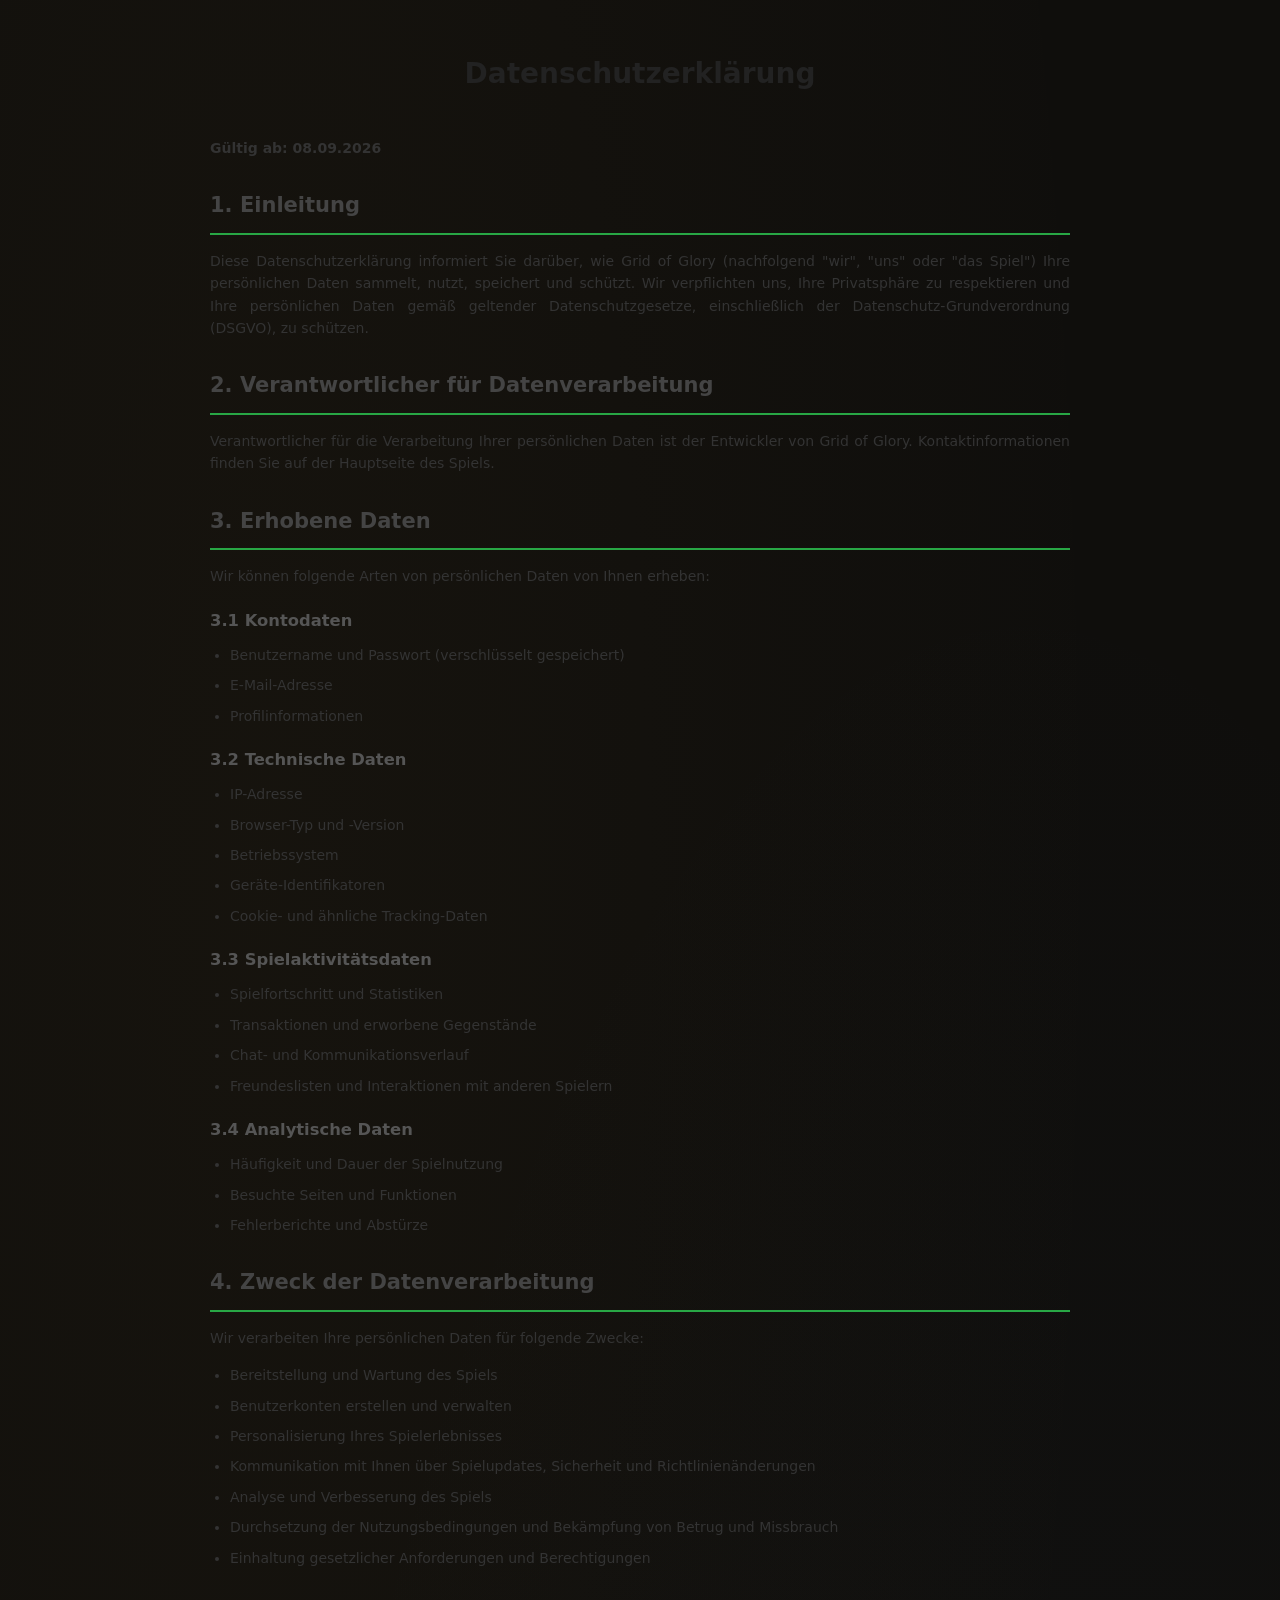
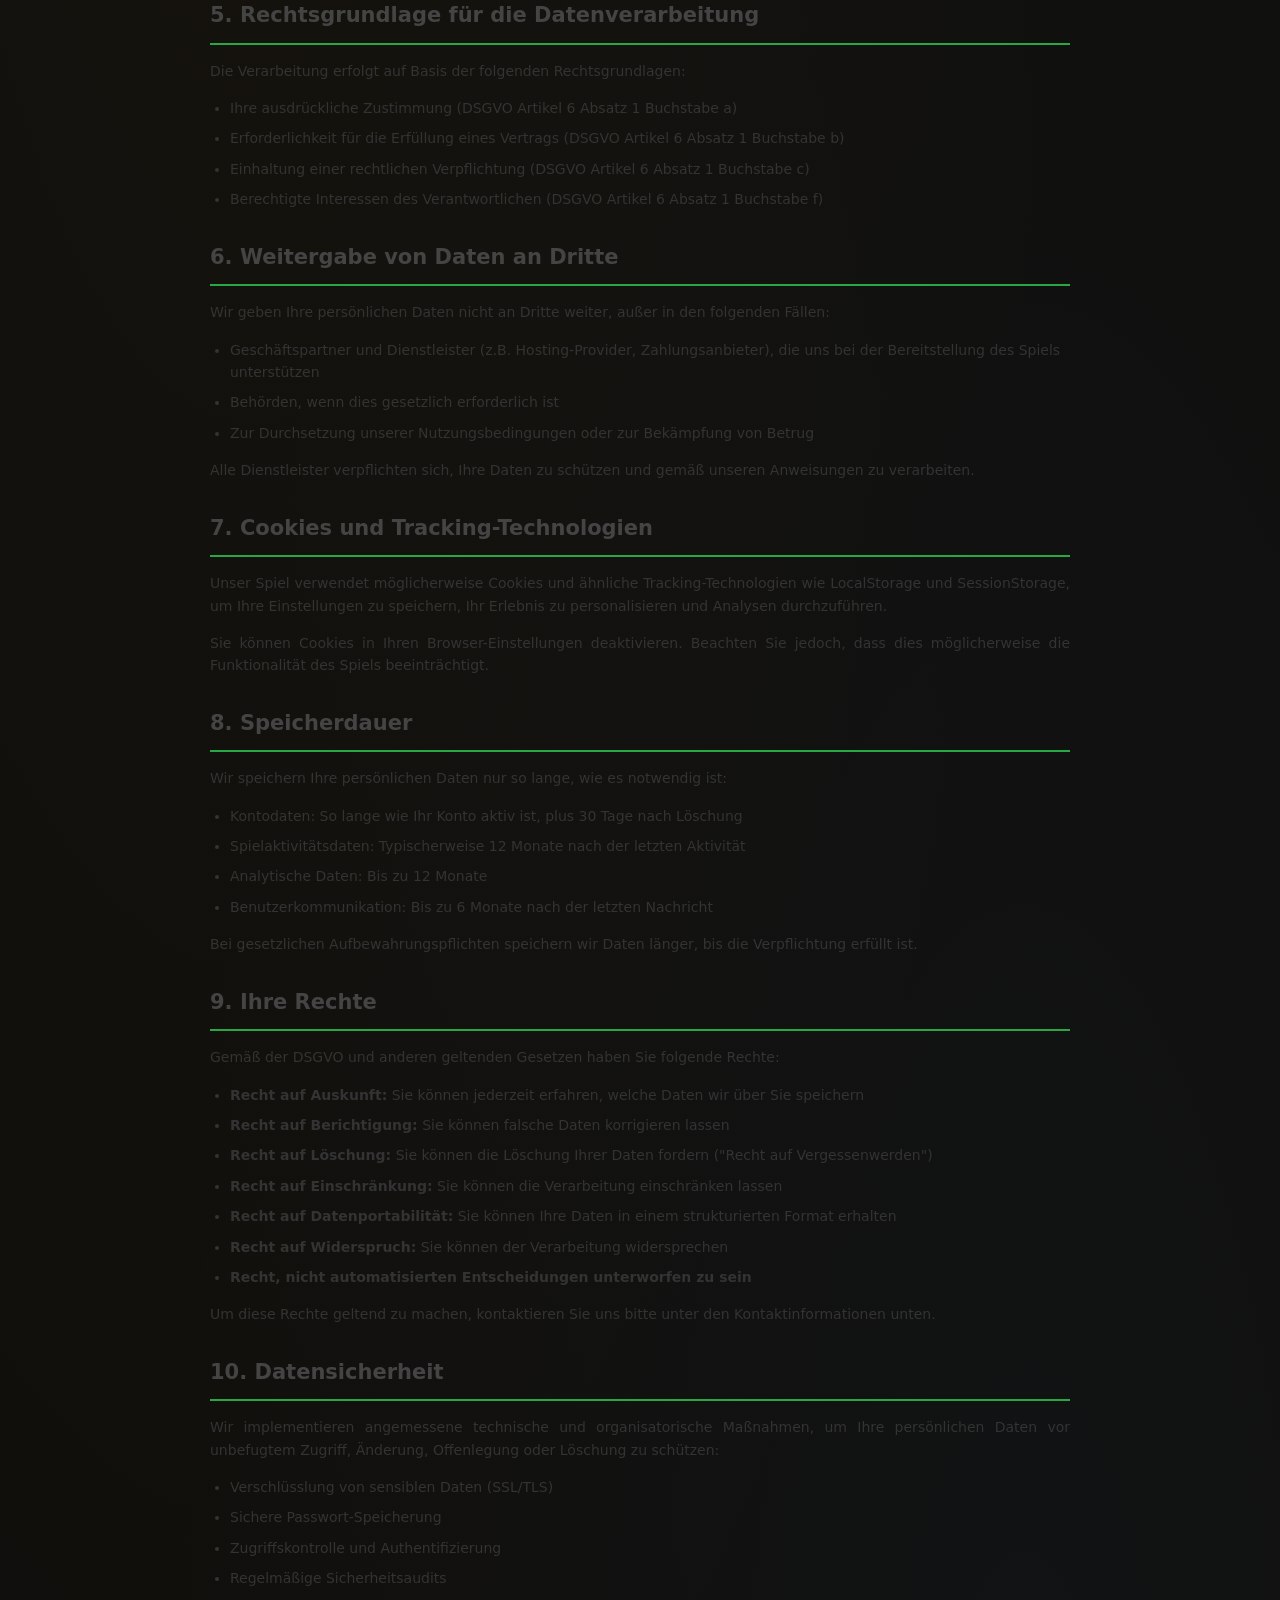
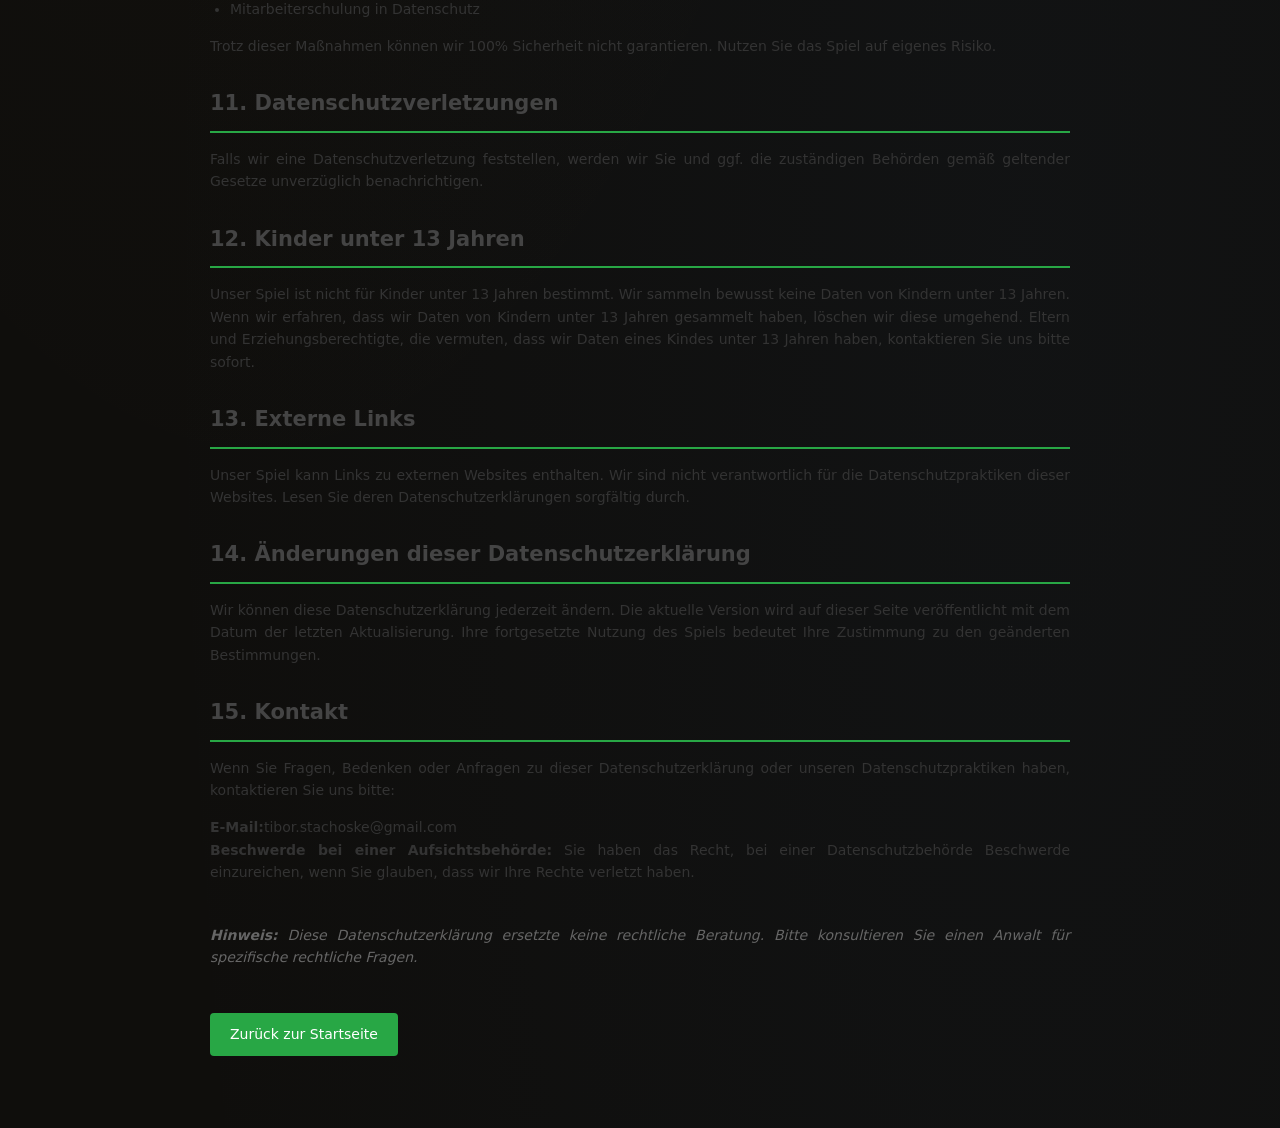
==== commit b792492a: "E-Mail-Adresse in Datenschutz- und Nutzungsbedingungen aktualisiert" ====
--- a/datenschutz.html
+++ b/datenschutz.html
@@ -233,8 +233,7 @@
             kontaktieren Sie uns bitte:
         </p>
         <p>
-            <strong>E-Mail:</strong> Siehe Kontaktseite<br>
-            <strong>Adresse:</strong> Siehe Hauptseite<br>
+            <strong>E-Mail:</strong>tibor.stachoske@gmail.com<br>
             <strong>Beschwerde bei einer Aufsichtsbehörde:</strong> Sie haben das Recht, bei einer Datenschutzbehörde 
             Beschwerde einzureichen, wenn Sie glauben, dass wir Ihre Rechte verletzt haben.
         </p>
